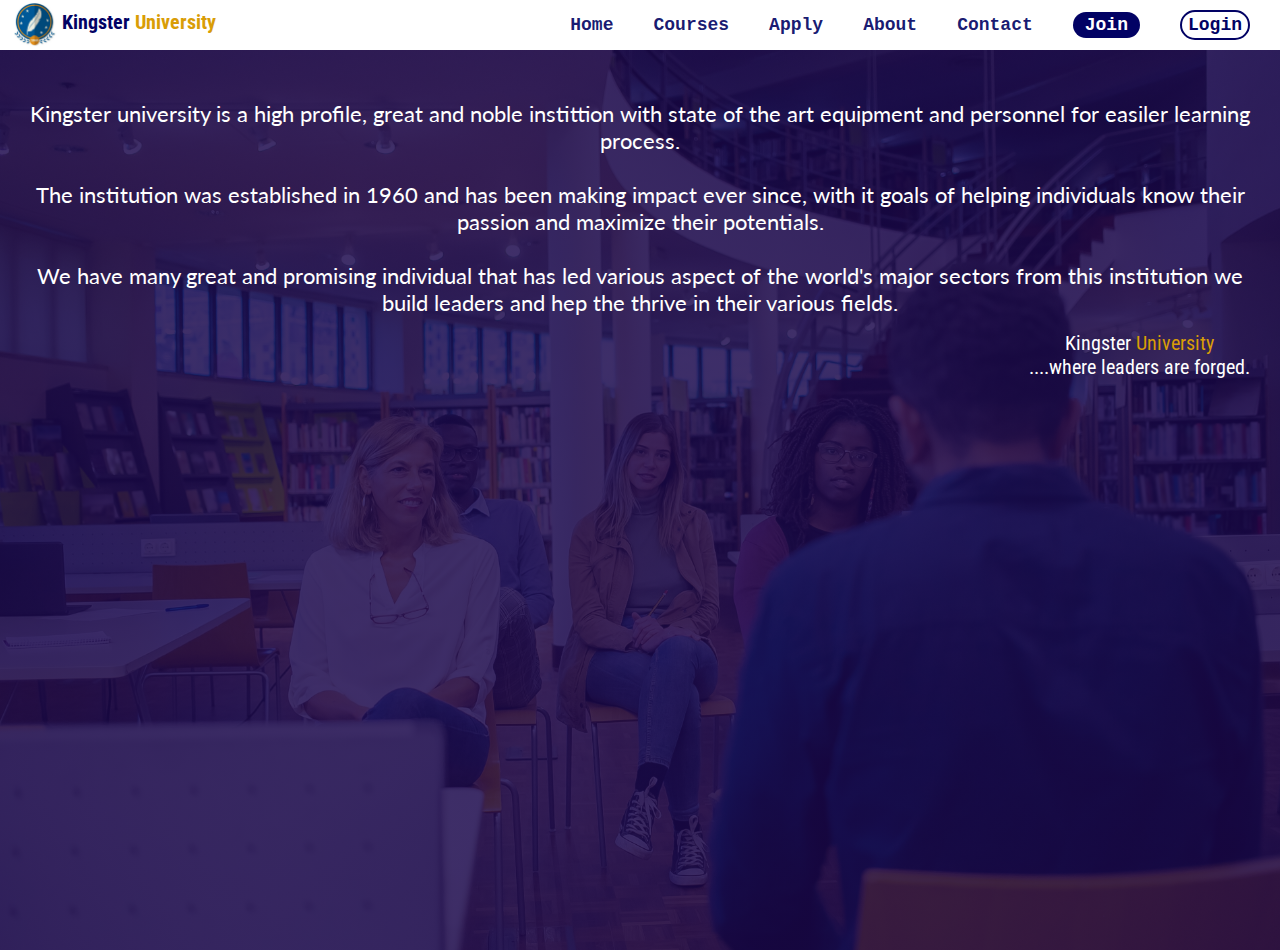
==== about.html @ e46f1d53 "added some files" ====
<!DOCTYPE html>
<html lang="en">
<head>
    <meta charset="UTF-8">
    <meta http-equiv="X-UA-Compatible" content="IE=edge">
    <meta name="viewport" content="width=device-width, initial-scale=1.0">
    <link rel="stylesheet" href="./assets/css/about.css">
    <title>Document</title>
</head>
<body>
    <div class="nav-bar">
        <div class="secondary-nav-bar">
            <ul class="secondary-links">
                
            </ul>
            <ul class="primary-links">

            </ul>
        </div>

        <div class="primary-nav-bar">
            <div class="logo">
                <img src="./assets/images/66467-OC1Z3T-562_1676535539603.jpg" alt="">
                <h3>
                    Kingster <span>University</span>
                </h3>
            </div>
            <button  id="opn-btn">
                <img src="./assets/images/open.png" onclick="opn()"  alt="">
            </button>

            <div class="nav-links">
                <button   id="x-btn">
                    <img src="./assets/images/close.png" onclick="cls()" alt="">
                </button>
                <li><a href="index.html">Home</a></li>
                <li><a href="">Courses</a></li>
                <li><a href="">Apply</a></li>
                <li><a href="">About</a></li>
                <li><a href="">Contact</a></li>
                <li id="join-btn"><a href="join.html">Join</a></li>
                <li id="login-btn"><a href="login.html">Login</a></li>
            </div>
        </div>

        <div class="main-about">
            <p>
                Kingster university is a high profile, great and noble instittion with state of the art equipment and personnel for easiler learning process.
                <br>
                <br>
                
                The institution was established in 1960 and has been making impact ever since, with it goals of helping individuals know their passion and maximize their potentials. 
                <br>
                <br>
                We have many great and promising individual that has led various aspect of the world's major sectors from this institution we build leaders and hep the thrive in their various fields.
                <br>
                <span id="logo1">
                    Kingster 
                    <span id="logo2">
                        University
                    </span>
                    <br>
                    ....where leaders are forged.
                </span> 

            </p>
        </div>
        <script>
            var navLinks = 
            document.getElementsByClassName('nav-links');
            var closeBtn =
            document.getElementById('x-btn');
            var openBtn =
            document.getElementById('opn-btn');
            openBtn.addEventListener('click',()=>{navLinks[0].style.right ='0';})
            closeBtn.addEventListener('click',()=>{navLinks[0].style.right ='-200px';})
        </script>
    </div>
</body>
</html>
---- assets/css/about.css ----
@import url('https://fonts.googleapis.com/css2?family=Lato&family=Roboto+Condensed:ital@0;1&display=swap');
*{
    margin: 0;
    padding:0;
    box-sizing: border-box;
}
.primary-nav-bar{
    display: flex;
    position: relative;
    justify-content: space-between;
    align-items: center;
}
.primary-nav-bar .nav-links{
    padding:0 10px;
    display: flex;
}
.nav-links li{
    list-style-type: none;
    margin: 0 20px;
}
.nav-links li a{
    text-decoration: none;
    font-family: monospace;
    font-size: 18px;
    color: rgba(3, 5, 100, 0.918);
    font-weight: 600;
}
#opn-btn{
    width: 100px;
    height: 20px;
    display: none;
}
#x-btn{
    width: 100px;
    height: 20px;
    display: none;
}
.logo h3{
    font-family: 'Roboto Condensed';
    padding:10px 2px;
    color: rgb(2, 2, 100);
    font-size: 20px;
}
.logo img{
    height: 50px;
    padding: 2px;
    width: 50px;
}
.logo{
    display: flex;
    padding:0 10px;
}
.logo span{
    color: rgb(217, 157, 6);
}
#login-btn a{
    border-radius: 20px;
    color: rgb(2, 2, 100);
    padding: 3px 6px;
    border: 2px solid rgb(2, 2, 100);
} 
#join-btn a{
    border-radius: 20px;
    color: #fff;
    padding: 3px 12px;
    background: rgb(2, 2, 100);
}
.main-about{
    padding:50px 30px 0  30px;
    text-align: center;
    width: 100%;    
    background-image:linear-gradient(0deg, rgba(26, 6, 75, 0.837), rgba(26, 6, 75, 0.837)), url('../images/pexels-kampus-production-5940836.jpg');
    background-position: center;
    background-repeat: no-repeat;
    background-size: cover;
    height: 100vh;
}
.main-about p{
    color: #fff;
    font-size: 22px;
    font-family: 'Lato';
}
#logo1{
    float:right;  
    margin-top: 15px;
    font-family: 'Roboto Condensed';
    color: #fff;
    font-size: 20px;
}
#logo1 span{
    color: rgb(217, 157, 6);
}

@media only screen and (max-width:600px){
    .primary-nav-bar .nav-links{
        display: block;
    }
    .nav-links{
        background-color: rgb(2, 2, 63);
        transition: 1.2s;
        position: fixed;
        top: 0;
        width: 200px;
        text-align: center;
        right: -200px;
        padding: 2.7em 1em;
        height: 350px;
        overflow: auto;
        z-index: 2;
    }
    .nav-links li a{
        margin: 20px 0;
        display: block;
        text-align: center;
        color: #fff;
        background-color:transparent;
    }
    #login-btn a{
        border-radius: 20px;
        color: #fff;
        padding: 3px 6px;
        border: 2px solid rgb(2, 2, 100);
    } 
    #opn-btn{
        width: 50px;
        height: 20px;
        background-color:transparent;
        display: block;
        border: none;
        margin:5px 0;
        position: absolute;
        right: 0;    
    }
    #x-btn img{
        height: 25px;
        width: 30px;
        border-radius: 50%;
        background-color:transparent;
    }
    #opn-btn img{
        z-index: 1;
        height: 30px;
        width: 30px;
    }
    #x-btn{
        width: 50px;
        height: 20px;
        display: block;
        position: absolute;
        border: none;
        right: 10px;
        background-color:transparent;
        top: 10px;
    }
    .main-about{
        padding:50px 30px 0  30px;
        text-align: center;
        width: 100%;    
        background-image:linear-gradient(0deg, rgba(26, 6, 75, 0.837), rgba(26, 6, 75, 0.837)), url('../images/pexels-yan-krukau-8199602.jpg');
        background-position: center;
        background-repeat: no-repeat;
        background-size: cover;
        height: 100vh;
    }
    .main-about p{
        color: #fff;
        font-size: 20px;
        font-family: 'Lato';
    }
    #logo1{
        float:right;  
        margin-top: 15px;
        font-family: 'Roboto Condensed';
        color: #fff;
        font-size: 17px;
    }
}
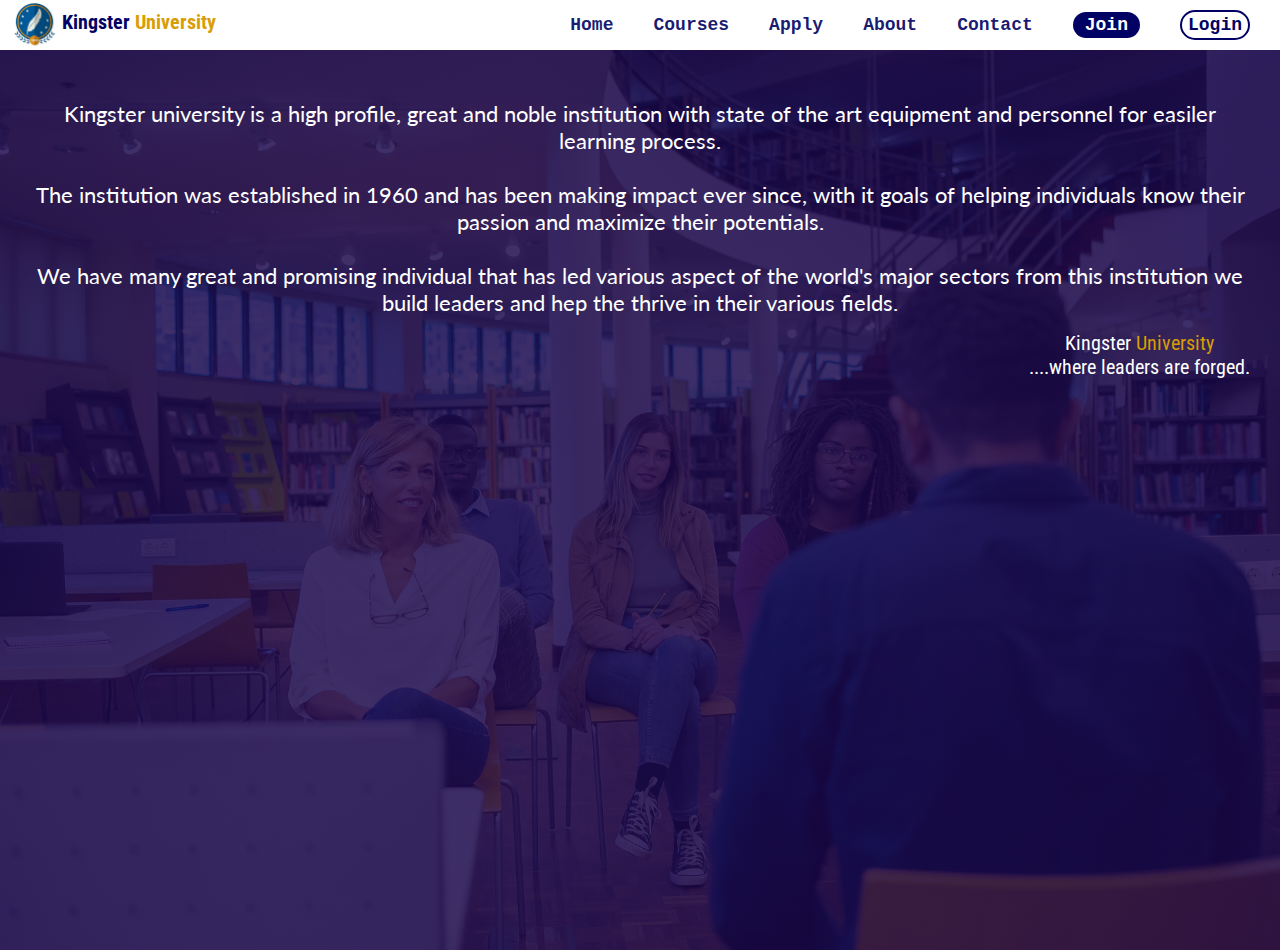
==== commit 56798421: "added some files" ====
--- a/about.html
+++ b/about.html
@@ -5,7 +5,7 @@
     <meta http-equiv="X-UA-Compatible" content="IE=edge">
     <meta name="viewport" content="width=device-width, initial-scale=1.0">
     <link rel="stylesheet" href="./assets/css/about.css">
-    <title>Document</title>
+    <title>Kingster University</title>
 </head>
 <body>
     <div class="nav-bar">
@@ -34,10 +34,10 @@
                     <img src="./assets/images/close.png" onclick="cls()" alt="">
                 </button>
                 <li><a href="index.html">Home</a></li>
-                <li><a href="">Courses</a></li>
-                <li><a href="">Apply</a></li>
-                <li><a href="">About</a></li>
-                <li><a href="">Contact</a></li>
+                <li><a href="courses.html">Courses</a></li>
+                <li><a href="apply.html">Apply</a></li>
+                <li><a class="active" href="about.html">About</a></li>
+                <li><a href="contact.html">Contact</a></li>
                 <li id="join-btn"><a href="join.html">Join</a></li>
                 <li id="login-btn"><a href="login.html">Login</a></li>
             </div>
@@ -45,7 +45,7 @@
 
         <div class="main-about">
             <p>
-                Kingster university is a high profile, great and noble instittion with state of the art equipment and personnel for easiler learning process.
+                Kingster university is a high profile, great and noble institution with state of the art equipment and personnel for easiler learning process.
                 <br>
                 <br>
                 
